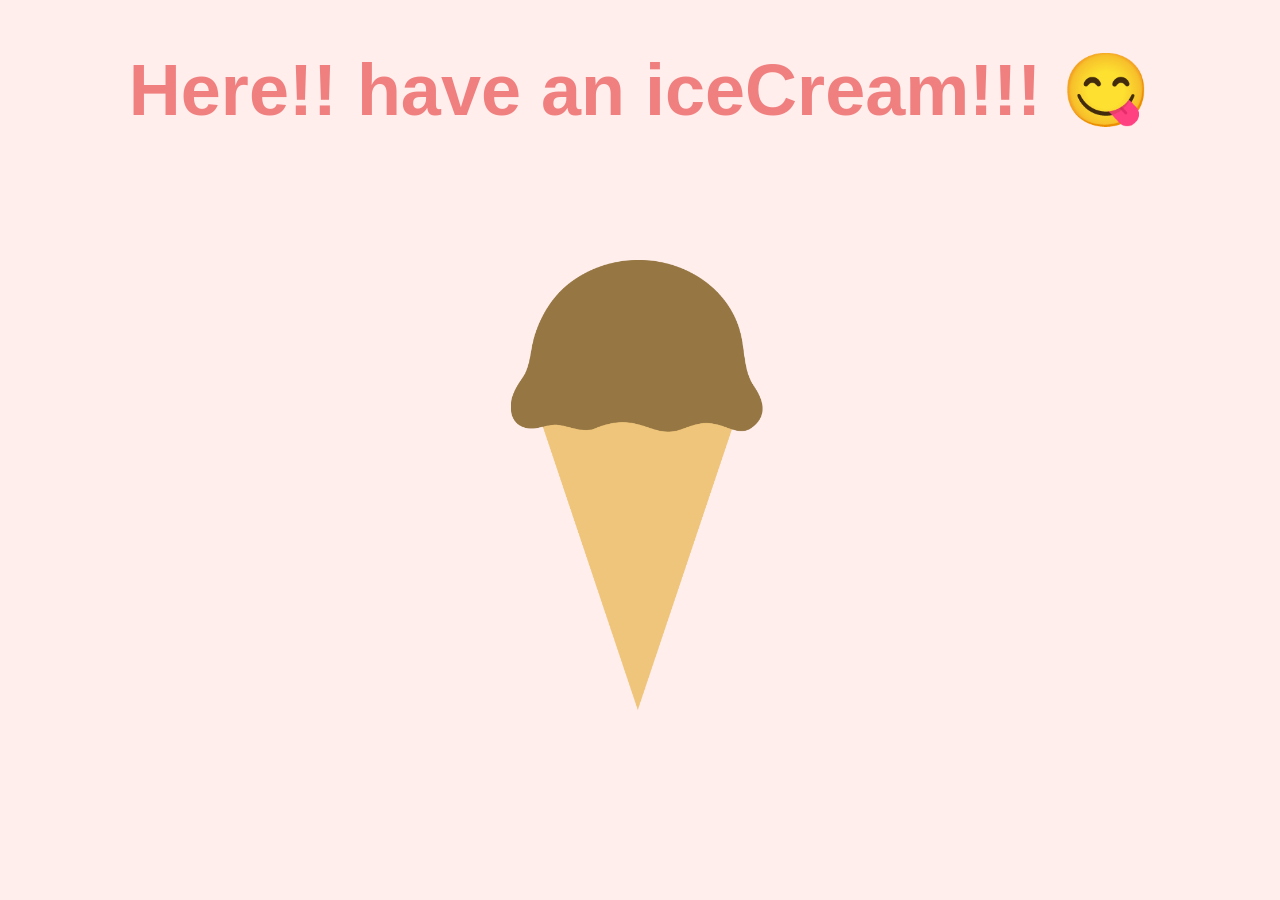
==== ice-cream/index.html @ f18db8d6 "renamed file" ====
<!DOCTYPE html>
<html lang="en">
	<head>
		<meta charset="UTF-8" />
		<meta http-equiv="X-UA-Compatible" content="IE=edge" />
		<meta name="viewport" content="width=device-width, initial-scale=1.0" />
		<title>Get your iceCream page!</title>
		<link rel="stylesheet" href="icecream.css" />
	</head>
	<body>
		<h1 id="h1">Here!! have an iceCream!!! 😋</h1>
		<img src="ic1.png" onclick="changeIce();" id="i1" alt="😥" />

		<script src="iceCream.js" defer></script>
	</body>
</html>
---- ice-cream/icecream.css ----
body {
	background-color: rgb(255, 238, 236);
}
#h1 {
	display: flex;
	align-items: center;
	justify-items: center;
	flex-direction: column;
	color: lightcoral;
	font-size: 8vh;
	font-family: Helvetica;
}

#an {
	color: antiquewhite;
	font-family: Helvetica;
	font-size: medium;
	margin-left: 20%;
	margin-right: auto;
	width: 80%;
}

img {
	display: block;
	margin-left: auto;
	margin-right: auto;
	margin-top: 10%;
	margin-bottom: 10%;
	width: auto;
	height: 50vh;
}
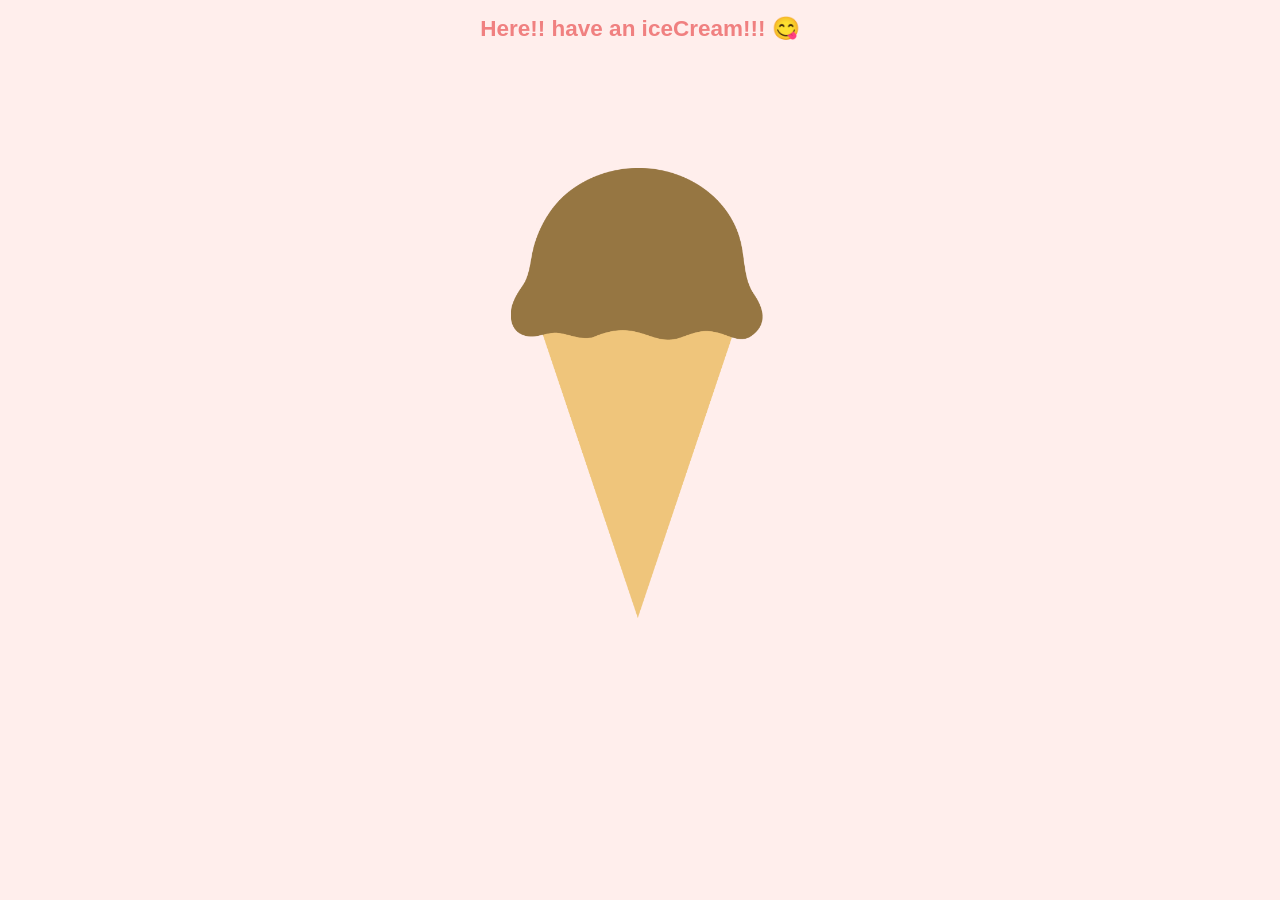
==== commit 193692db: "for phones" ====
--- a/ice-cream/index.html
+++ b/ice-cream/index.html
@@ -10,7 +10,6 @@
 	<body>
 		<h1 id="h1">Here!! have an iceCream!!! 😋</h1>
 		<img src="ic1.png" onclick="changeIce();" id="i1" alt="😥" />
-
 		<script src="iceCream.js" defer></script>
 	</body>
 </html>
--- a/ice-cream/icecream.css
+++ b/ice-cream/icecream.css
@@ -7,7 +7,7 @@
 	justify-items: center;
 	flex-direction: column;
 	color: lightcoral;
-	font-size: 8vh;
+	font-size: 2.5vh;
 	font-family: Helvetica;
 }
 
